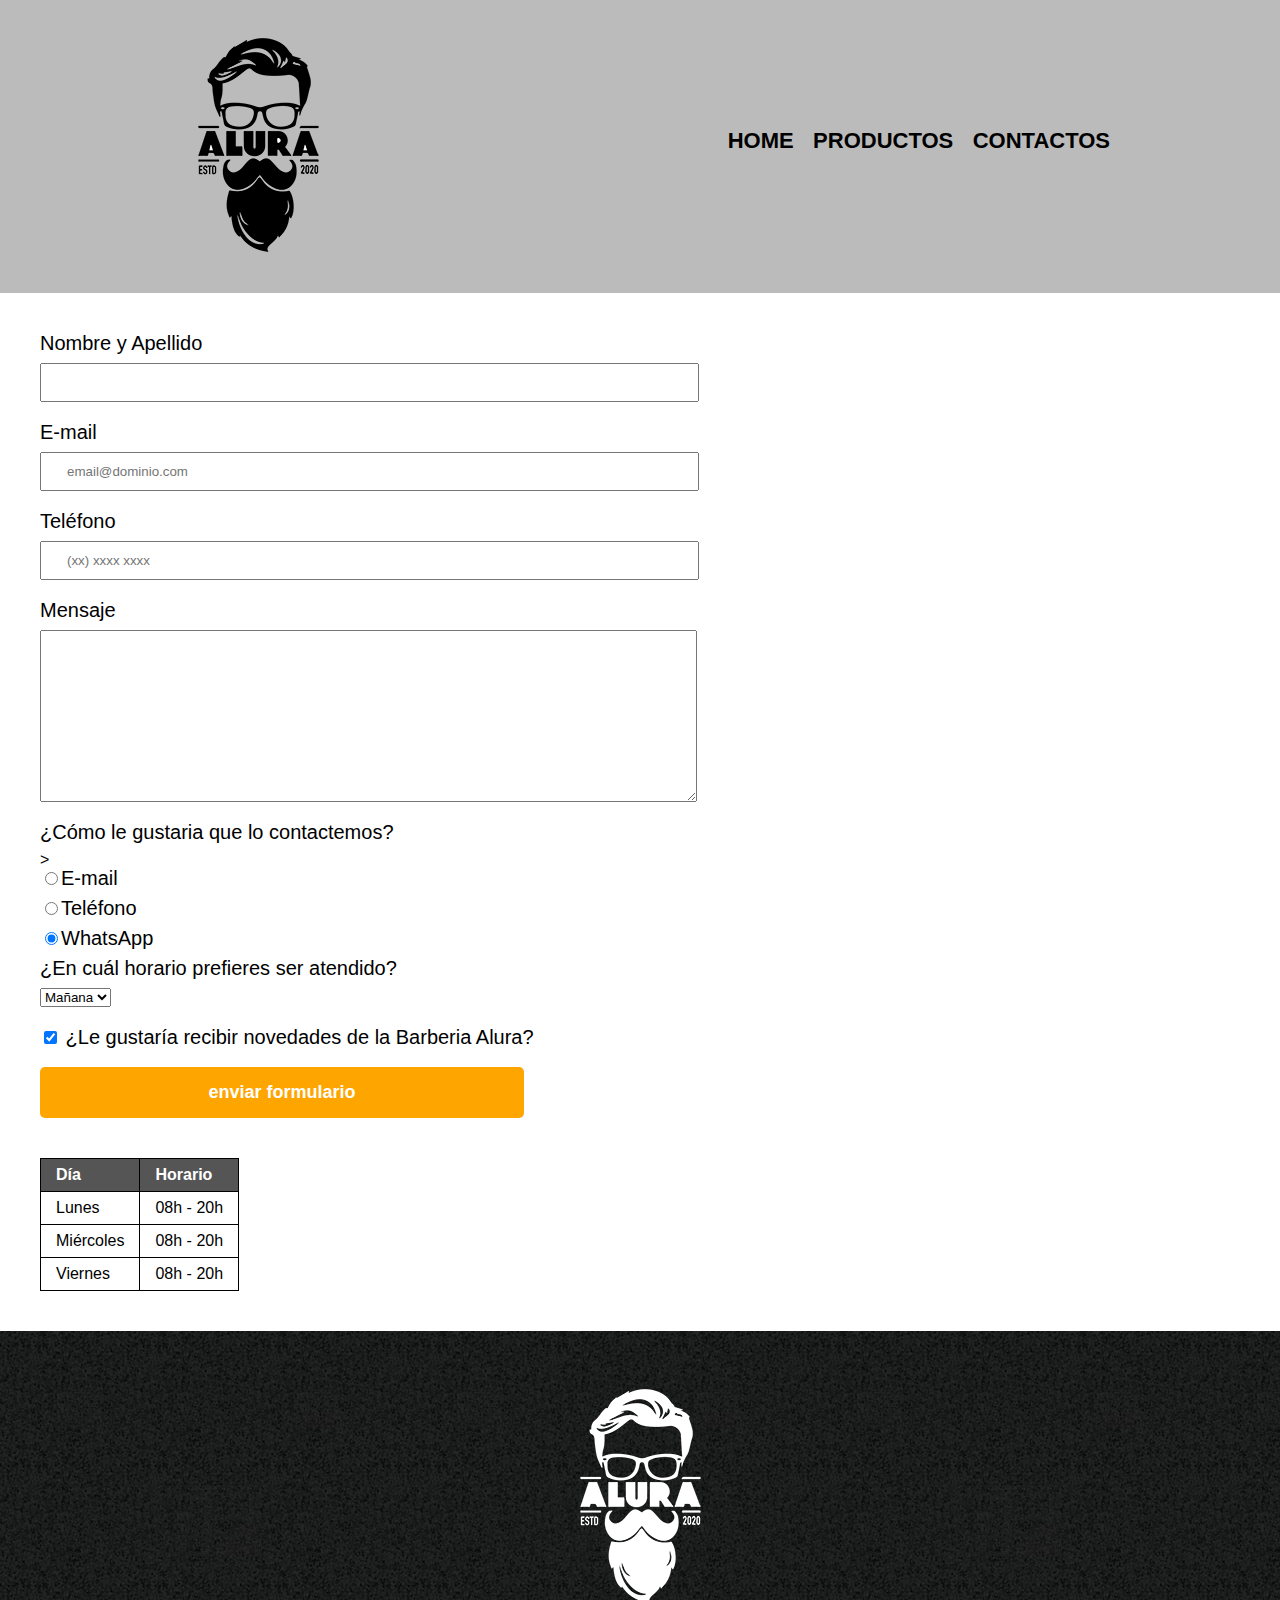
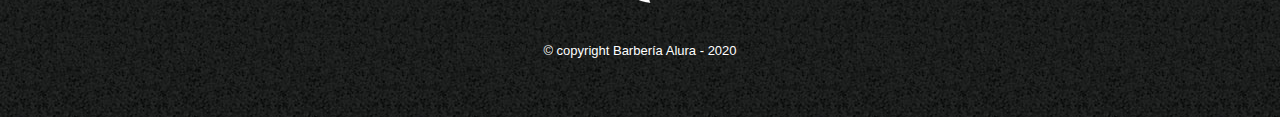
==== contacto.html @ 19d02682 "creando pag web resposiva" ====
<!DOCTYPE html>
<html lang="en">
<head>
    <meta charset="UTF-8">
    <meta http-equiv="X-UA-Compatible" content="IE=edge">
    <meta name="viewport" content="width=device-width, initial-scale=1.0">
    <link rel="stylesheet" href="reset/reset.css">
    <link rel="stylesheet" href="style.css">
    <title>Contacto</title>
</head>
<body>
    <header>
        <div class="caja">
            <h1><img src="imagenes/imgproyecto/logo.png" alt="logo de la barberia alura"></h1>
            <nav>
                <ul>
                    <li><a href="index.html">Home</a></li>
                    <li><a href="productos.html"> Productos</a></li>
                    <li><a href="contactos.html"> Contactos</a></li>
                </ul>
            </nav>    
        </div> 
    </header>
    <main>
        <form action="">
            <label for="nombreapellido">Nombre y Apellido</label>
            <input type="text" id="nombreapellido" class="input-padron" required>

            <label for="correoelectronicos">E-mail</label>
            <input type="email" id="correoelectronico" class="input-padron" required placeholder="email@dominio.com">
            <!--placeholder es para ayudar al usuario con lo que tiene que poner en el campo a completar-->
            <label for="telefono">Teléfono</label>
            <input type="tel" id="telefono" class="input-padron" required placeholder="(xx) xxxx xxxx">
            <!--requiered propiedad para que se llene un campo requerido-->
            <label for="msj">Mensaje</label>
            <textarea id="msj" cols="70" rows="10" class="input-padron" required></textarea>

            <fieldset><!--hace referencia a las mismas cosas
                        legend es una etiqueta (es para definir un titulo en nuestro campo de formulario)  de fieldset-->
                       

                <legend class="test" id="test">¿Cómo le gustaria que lo contactemos?</legend>>
                 <!--radio es para poner circulitos de selección-->
                <label for="radio-email"><input type="radio" name="contacto" value="email" id="radio-email" >E-mail</label>
                
                <label for="radio-telefono"> <input type="radio" name="contacto"  value="telefono" id="radio-telefono" >Teléfono</label>
               
                <label for="radio-whatsapp"><input type="radio" name="contacto"  value="whatsapp" id="radio-whatsapp" checked>WhatsApp</label>
                
            </fieldset>

            <fieldset>
                <legend>¿En cuál horario prefieres ser atendido?</legend>
                <select name="" id="">
                    <option value="">Mañana</option>
                    <option value="">Tarde</option>
                    <option value="">Noche</option>
                </select>
            </fieldset>
            
            <!--leabel se usa para referirce a los input
            checkbox son las cajitas de checkear
            checked es la propiedad que usa para que este marcado-->
            <label class="checkbox"><input type="checkbox" checked> ¿Le gustaría recibir novedades de la Barberia Alura?</label>

            <input type="submit" value="enviar formulario" class="enviar">
        </form>
        <!--uso correcto de la semantica de una tabla-->
        <table><!--etiqueta para tablas-->
            <thead><!--encabezado de tabla-->
                <tr><!--define las lineas o filas de las tablas-->
                    <td>Día</td><!--define las columnas de la tabla-->
                    <td>Horario</td>
                </tr>
            </thead>
            <tbody><!--cuerpo de la tabla-->
                <tr>
                    <td>Lunes</td>
                    <td>08h - 20h</td>
                </tr>
                <tr>
                    <td>Miércoles</td>
                    <td>08h - 20h</td>
                </tr>
                <tr>
                    <td>Viernes</td>
                    <td>08h - 20h</td>
                </tr>
            </tbody>
        </table>
    </main>
    <footer>
        <img src="imagenes/imgproyecto/logo-blanco.png" alt="logo de la barberia alura">
        <p class="copyright">&copy copyright Barbería Alura - 2020 </p>
    </footer>
    
</body>
</html>

<!--existen distintas propiedades para el input: pueden ser e-mail, tel, numbre, password, date, datetime, month, search y se invocan en el type-->
---- style.css ----
/*aqui comienzan los estilos de la pag productos*/

body{
    font-family: 'Montserrat', sans-serif;
}


header{
    background: #bbbbbb;
    padding: 20px 0;
}

.caja{
    position: relative;
    width: 940px;
    margin: 0 auto;
}

nav{
    position: absolute;
    top: 110px;
    right: 0;
}


nav li{
    display: inline;
    margin: 0 0 0 15px;
}

nav a{
    text-transform: uppercase;
    color: #000000;
    font-weight: bold; 
    font-size: 22px;
    text-decoration: none;
}

nav a:hover{
    color: #c78c19;
    text-decoration: underline;
}

.productos{
    width: 940px;
    margin: 0 auto;
    padding: 50px;
}

.productos li{
    display: inline-block;
    text-align: center;
    width: 30%;
    vertical-align: top;
    margin: 0 1.5%;
    padding: 30px 20px;
    box-sizing: border-box;
    border: 2px solid #000000;
    border-radius: 10px;
}

.productos li:hover{
    border-color: #c78c19;
    
}

.productos li:hover h2{
    font-size: 33px;
}

.productos li:active{
    border-color: #088c19;
}

.productos h2{
    font-size: 30px;
    font-weight: bold;
}

.producto-descripcion{
    font-size: 18px;
}

.producto-precio{
    font-size: 20px;
    font-weight: bold;
    margin-top: 10px;
}

footer{
    text-align: center;
    background: url(imagenes/imgproyecto/bg.jpg);
    padding: 40px;
}

.copyright{
    color: #ffffff;
    font-size: 13px;
    margin: 20px;
}


/* Aqui comienzan los estilos de la pag conactos*/


form{
    margin: 40px 30px;
    padding: 0 0 0 10px;
}

form label, legend{
    display: block;
    font-size: 20px;
    margin: 0 0 10px;
}
.input-padron{
    display: block;
    margin: 0 0 20px;
    padding: 10px 25px;
    width: 50%;
}

.checkbox{
    margin: 20px 0;
}

.enviar{
    width: 40%;
    padding: 15px 0;
    font-size: 18px;
    font-weight: bold;
    color:#ffffff;
    background: orange;
    border:none;
    border-radius: 5px;
    transition: 1s all;/*efecto visual, all significa que se le dan esos segundos a todas las propiedades*/
    cursor: pointer;
}

.enviar:hover{
    background: darkorange;
    transform: scale(1.2); /* scale propiedad que amuenta de tamaño existen varias propiedades como esta para transformar los elementos como(rotate que es para rotar un elemento)*/ 

}

table{
    margin: 40px 40px;
}

thead{
    background: #555555;
    color: #ffffff;
    font-weight: bold;
}

td, th{
    border: 1px solid #000000;
    padding: 8px 15px;
}


/* Aquí inicia el css para nuestra home */

.banner{
    width: 100%;
}

.principal{
    padding: 3em 0;
    background: #fefefe;
    width: 940px;
    margin: 0 auto;
}

.titulo-principal{
    text-align: center;
    font-size: 2em;
    margin: 0 0 1em;
    clear: left;
}
.principal p{
    margin: 0 0 1em;
}

.principal strong{
    font-weight: bold;
}

.principal em{
    font-style: italic;
}

.utensilios{
    width: 120px;
    float: left;
    margin: 0 20px 20px 0;
}



.mapa-contenido{
    width: 940px;
    margin: 0 auto;
}

.mapa{
    padding: 3em 0;
    background: linear-gradient(#fefefe, #888888);
}

.mapa p{
    margin: 0 0 2em;
    text-align: center;
}

.diferenciales{
    padding: 3em 0;
    background: #888888;
}

.contenido-diferenciales{
    width: 640px;
    margin: 0 auto;
}

.lista-diferenciales{
    width: 40%;
    display: inline-block;
    vertical-align: top;
}

.items{
    line-height: 1.5;
}


.items::before{
    content: "★";
}


.items:first-child{
    font-weight:bold
}

.imgDiferenciales{
    width: 60%;
    transition: 400ms;
    box-shadow: 10px 10px 30px 15px #000000;
}

.imgDiferenciales:hover{
    opacity: 0.3;
}

.video{
    width: 560px;
    margin: 1em auto;
}


@media screen and (max-width:480px){
    
    h1{
        text-align: center;
    }

    nav{
        position: static;
    }

    .caja, .principal, .mapa-contenido, .contenido-diferenciales, .video, .productos{
        width: auto;
    }

    .lista-diferenciales, .imgDiferenciales{
        width: 100%;
    }

    .productos li{
        display: block;
        width: 100%;
        text-align: center;
        padding: 10px;
        margin: 20px 0;
       
    }

    form{
        margin: auto;
        padding: 10px 10px;
    }

    main{
        background: linear-gradient(#fefefe, #888888);
    }

    .productos li:hover h2{
        font-size: 33px;
    }

    nav a:hover{
        color: #c78c19;
        text-decoration: underline;
    }

    .productos li:active{
        border-color: #088c19;
    }
    
    
}
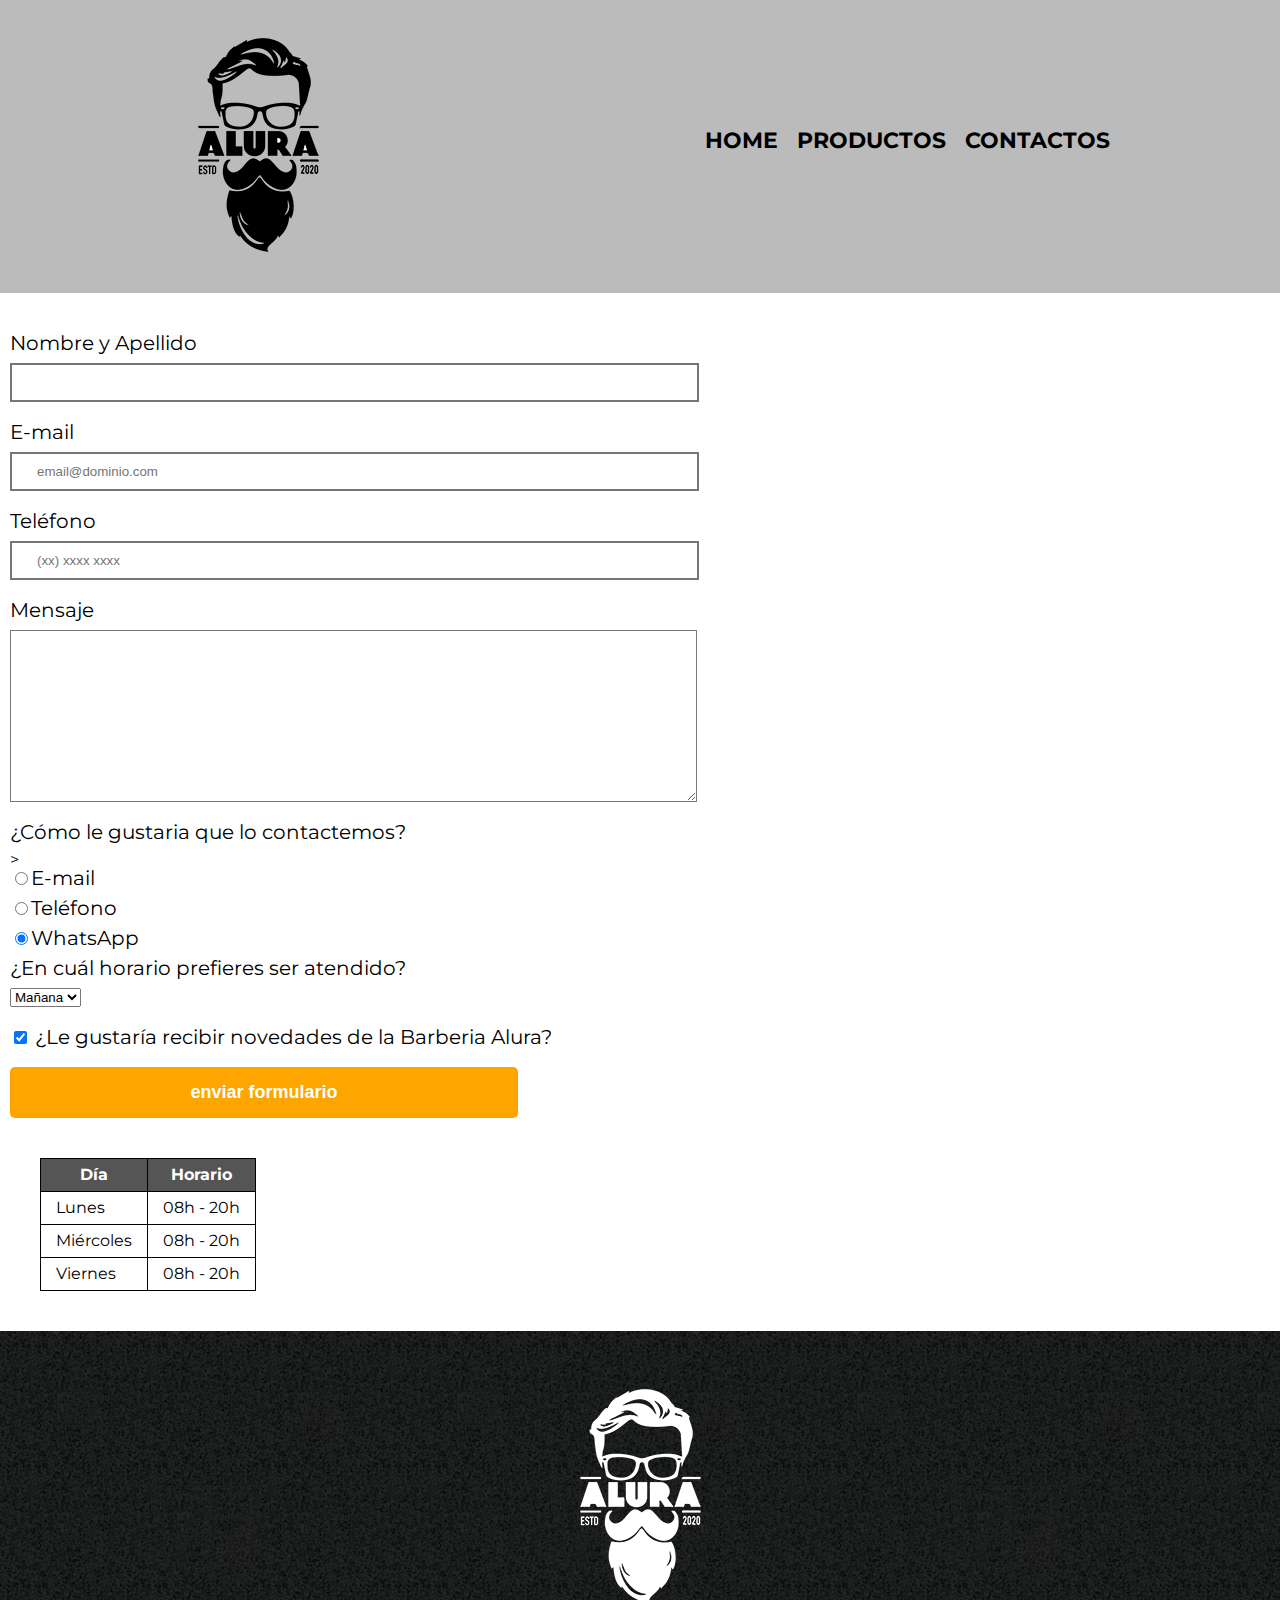
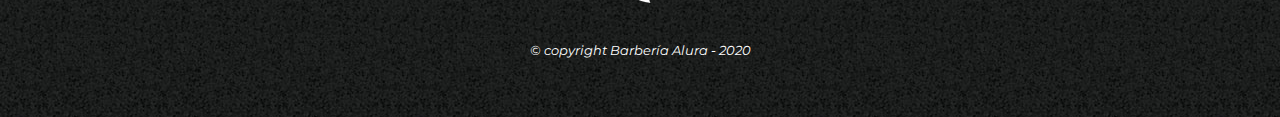
==== commit 2dcbbfc3: "modificando errores del responsive" ====
--- a/contacto.html
+++ b/contacto.html
@@ -6,6 +6,7 @@
     <meta name="viewport" content="width=device-width, initial-scale=1.0">
     <link rel="stylesheet" href="reset/reset.css">
     <link rel="stylesheet" href="style.css">
+    <link href="https://fonts.googleapis.com/css2?family=Montserrat:wght@300&display=swap" rel="stylesheet">
     <title>Contacto</title>
 </head>
 <body>
@@ -69,8 +70,8 @@
         <table><!--etiqueta para tablas-->
             <thead><!--encabezado de tabla-->
                 <tr><!--define las lineas o filas de las tablas-->
-                    <td>Día</td><!--define las columnas de la tabla-->
-                    <td>Horario</td>
+                    <th>Día</th><!--define las columnas de la tabla-->
+                    <th>Horario</th>
                 </tr>
             </thead>
             <tbody><!--cuerpo de la tabla-->
--- a/style.css
+++ b/style.css
@@ -12,8 +12,8 @@
 }
 
 .caja{
+    width: 940px;
     position: relative;
-    width: 940px;
     margin: 0 auto;
 }
 
@@ -105,7 +105,7 @@
 
 
 form{
-    margin: 40px 30px;
+    margin: 40px 0;
     padding: 0 0 0 10px;
 }
 
@@ -119,6 +119,7 @@
     margin: 0 0 20px;
     padding: 10px 25px;
     width: 50%;
+    border-style: solid;
 }
 
 .checkbox{
@@ -179,6 +180,15 @@
     margin: 0 0 1em;
     clear: left;
 }
+
+.titulo-principal::first-letter{
+    font-weight: bold;
+}
+
+p::first-line{
+    font-style: italic;
+}
+
 .principal p{
     margin: 0 0 1em;
 }
@@ -241,7 +251,7 @@
 
 
 .items:first-child{
-    font-weight:bold
+    font-weight:bold;
 }
 
 .imgDiferenciales{
@@ -274,43 +284,49 @@
         width: auto;
     }
 
+    .productos li{
+        width: -webkit-fill-available;
+    }
+
     .lista-diferenciales, .imgDiferenciales{
         width: 100%;
     }
 
+    .input-padron{
+        border-style: solid;
+    }
+    
+}
+
+
+
+@media screen and (max-width:912px){
+    
+    h1{
+        text-align: center;
+    }
+
+    nav{
+        position: static;
+    }
+
+    .caja, .principal, .mapa-contenido, .contenido-diferenciales, .video, .productos{
+        width: auto;
+    }
+
     .productos li{
-        display: block;
+        width: -webkit-fill-available;
+    }
+
+    .lista-diferenciales, .imgDiferenciales{
         width: 100%;
-        text-align: center;
-        padding: 10px;
-        margin: 20px 0;
-       
-    }
-
-    form{
-        margin: auto;
-        padding: 10px 10px;
-    }
-
-    main{
-        background: linear-gradient(#fefefe, #888888);
-    }
-
-    .productos li:hover h2{
-        font-size: 33px;
-    }
-
-    nav a:hover{
-        color: #c78c19;
-        text-decoration: underline;
-    }
-
-    .productos li:active{
-        border-color: #088c19;
-    }
-    
-    
-}
-
-
-
+    }
+
+    .input-padron{
+        border-style: solid;
+    }
+    
+}
+
+
+
